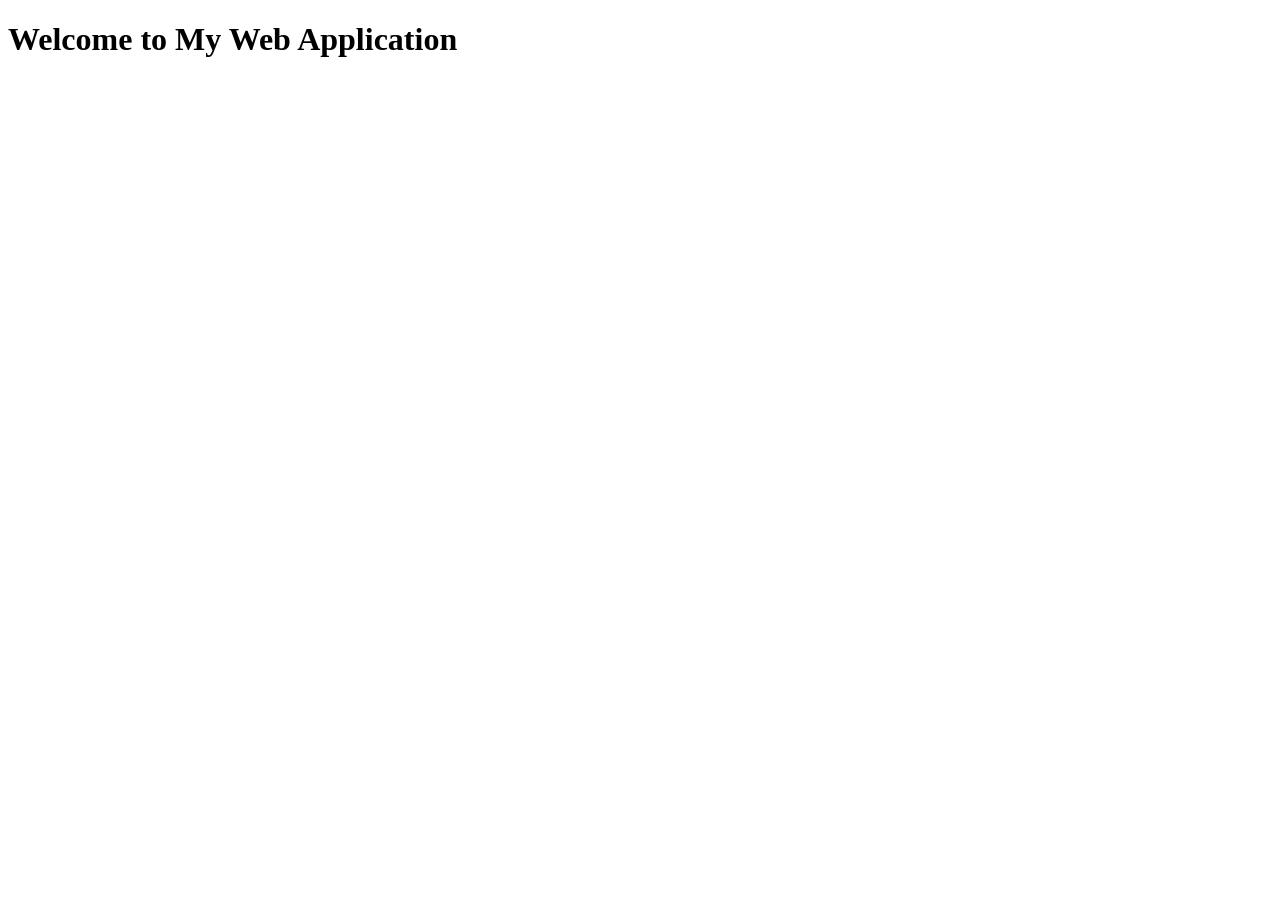
==== src/main/resources/static/index.html @ 4554f394 "heading color change" ====
<!DOCTYPE html>    
<html lang="en">
<head>
    <meta charset="UTF-8">
    <meta name="viewport" content="width=device-width, initial-scale=1.0">
    <title>My Web Application</title>
    <link rel="stylesheet" href="index.css">
</head>
<body>
        <h1>Welcome to My Web Application</h1>
        <script src="index.js"></script>
</body>
</html>
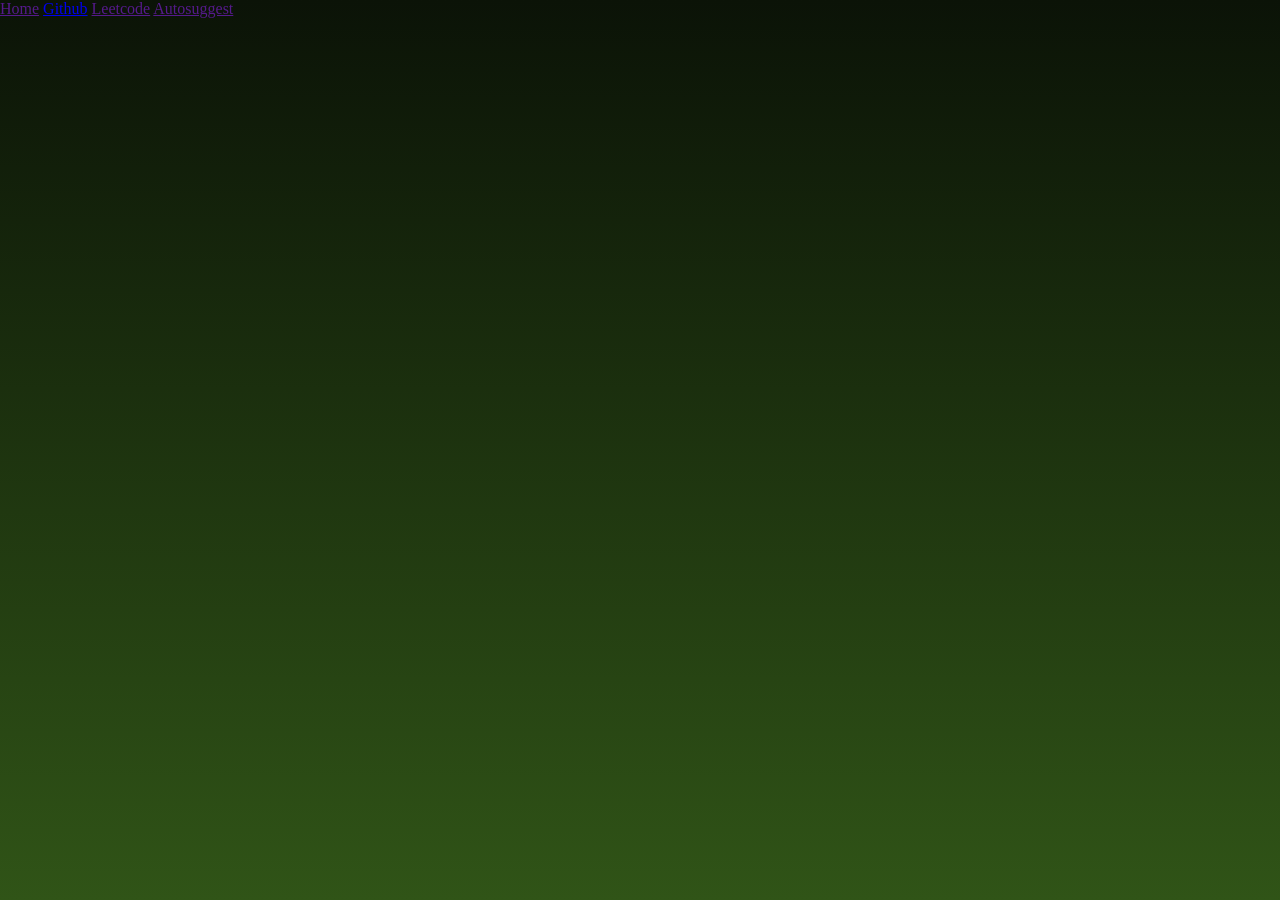
==== commit b0e90741: "Navbar addition p2" ====
--- a/src/main/resources/static/index.html
+++ b/src/main/resources/static/index.html
@@ -1,13 +1,19 @@
-<!DOCTYPE html>    
+<!DOCTYPE html>
 <html lang="en">
 <head>
     <meta charset="UTF-8">
     <meta name="viewport" content="width=device-width, initial-scale=1.0">
-    <title>My Web Application</title>
+    <title>Auto Suggest</title>
     <link rel="stylesheet" href="index.css">
 </head>
 <body>
-        <h1>Welcome to My Web Application</h1>
-        <script src="index.js"></script>
+    <!-- <h1>Hello World!</h1> -->
+     <div class="navbar">
+        <a href="">Home</a>
+        <a href="https://github.com/">Github</a>
+        <a href="">Leetcode</a>
+        <a href="">Autosuggest</a>
+     </div>
+    <script src="index.js"></script>
 </body>
 </html>
--- a/src/main/resources/static/index.css
+++ b/src/main/resources/static/index.css
@@ -0,0 +1,11 @@
+h1{
+    color: blue;
+}
+body {
+  margin: 0;
+  min-height: 100vh;
+  background-color: #0b1307; 
+  background-image: linear-gradient(180deg, #0b1307 0%, #305417 100%);
+  background-repeat: no-repeat;
+  background-attachment: fixed; 
+}
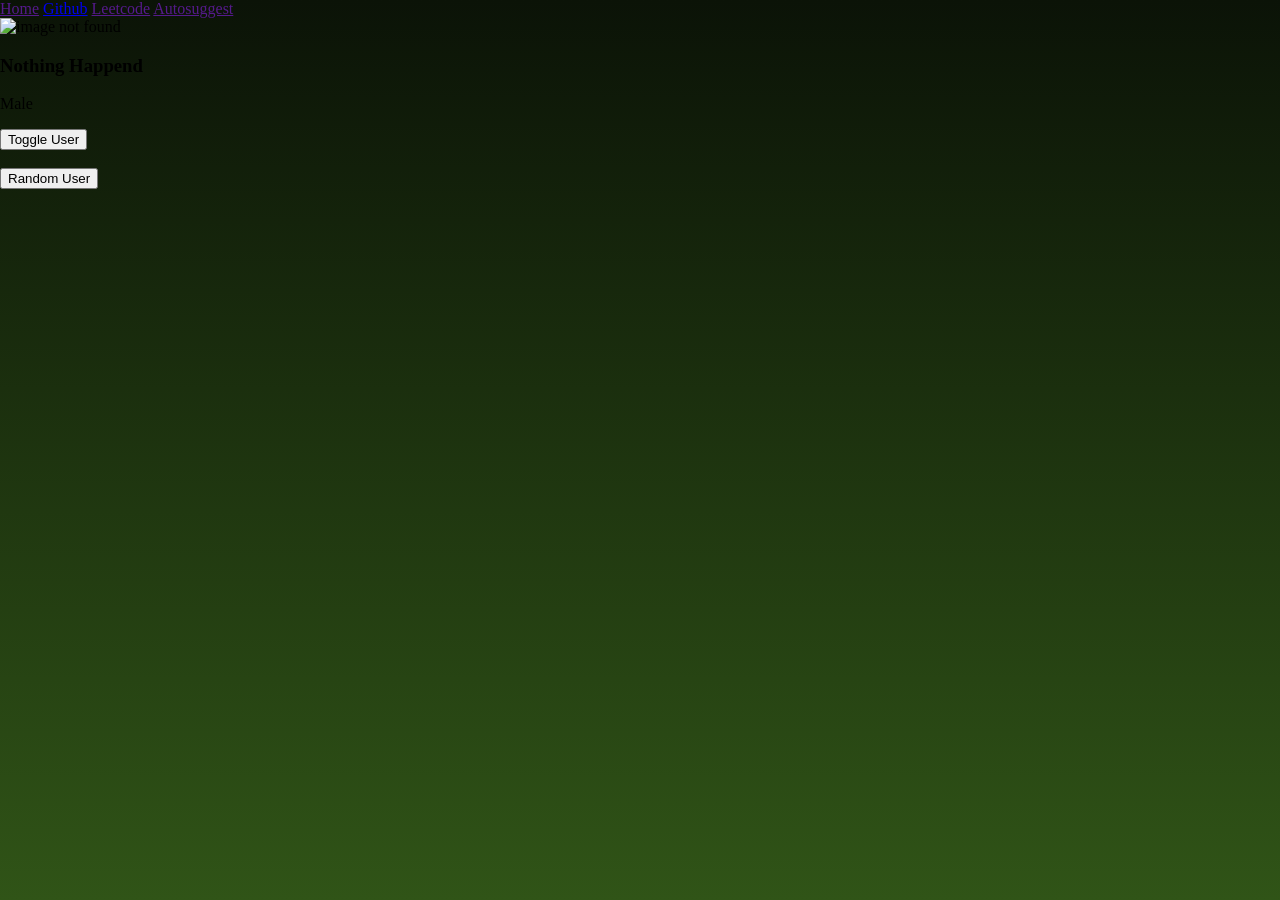
==== commit 6b254ca8: "overall ui change: border shadow,image card" ====
--- a/src/main/resources/static/index.html
+++ b/src/main/resources/static/index.html
@@ -14,6 +14,15 @@
         <a href="">Leetcode</a>
         <a href="">Autosuggest</a>
      </div>
+     <div class="card">
+        <img src="image.png" alt="image not found">
+        <h3 id="user-name">Nothing Happend</h3>
+        <p>Male</p>
+        <button>Toggle User</button>
+        <br>
+        <br>
+        <button> Random User</button>
+     </div>
     <script src="index.js"></script>
 </body>
 </html>
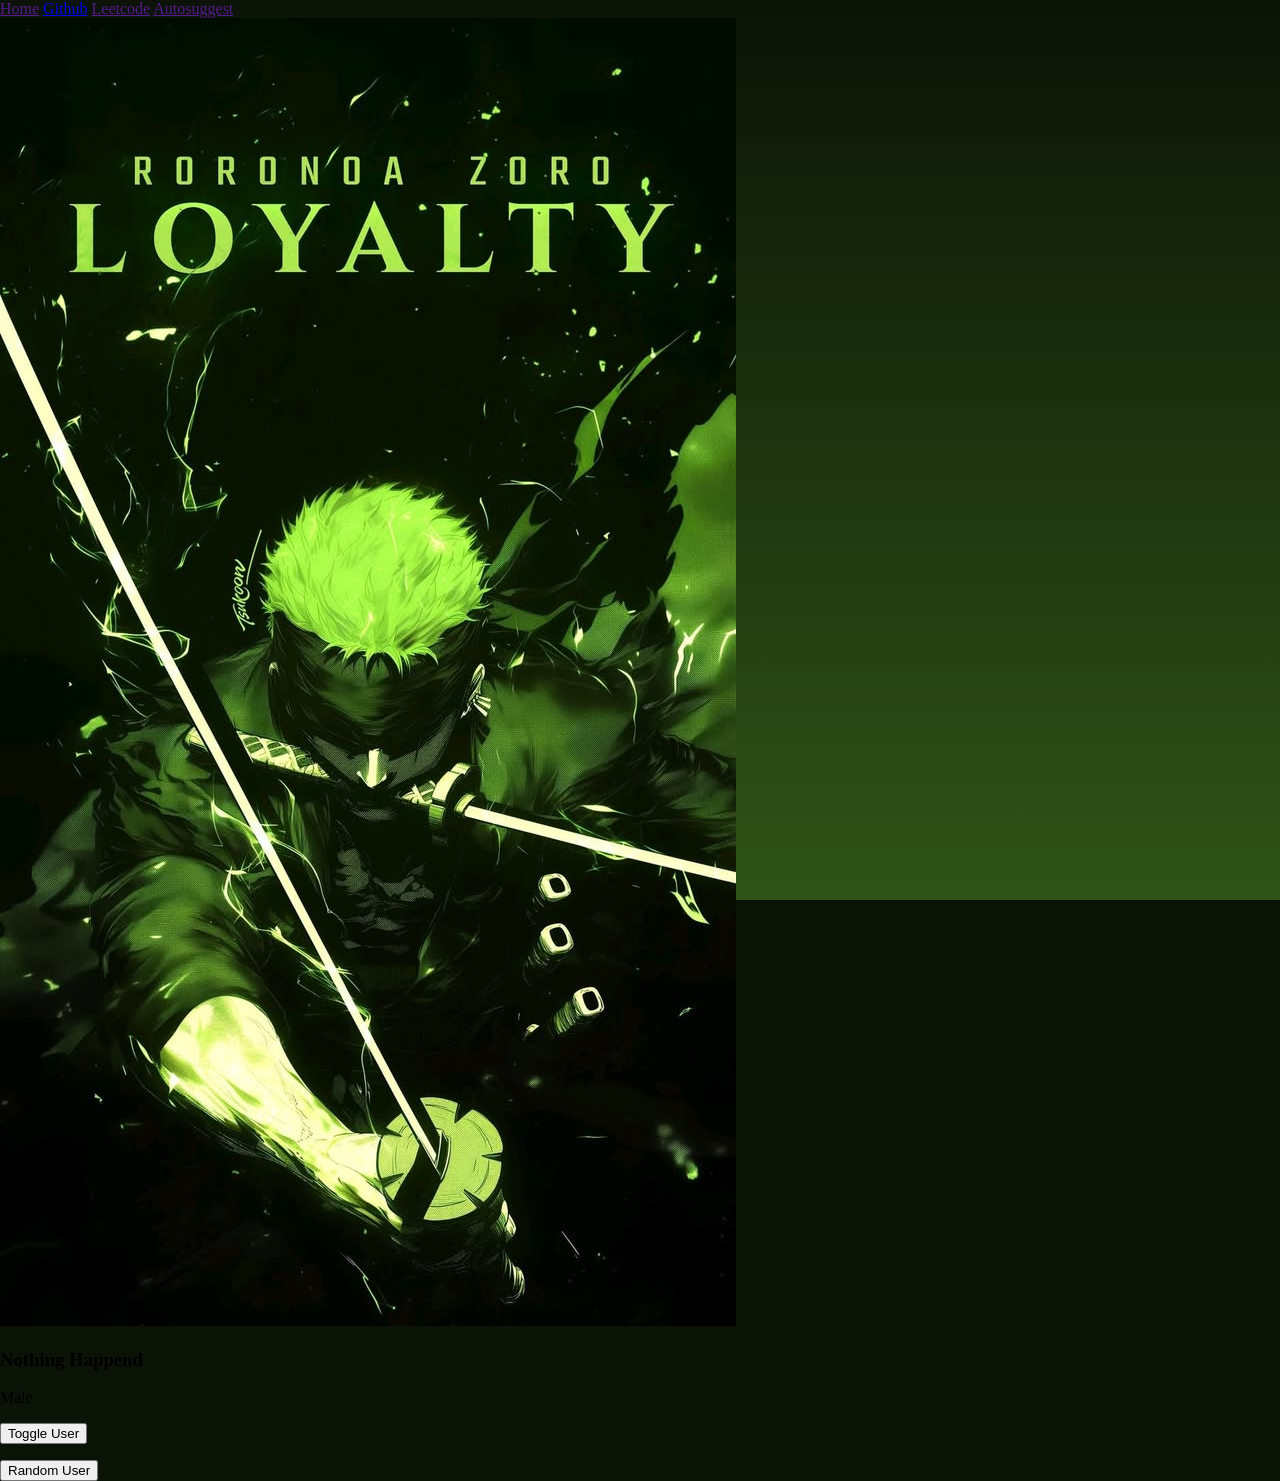
==== commit 3aacb5fe: "Card addition and random user" ====
--- a/src/main/resources/static/index.html
+++ b/src/main/resources/static/index.html
@@ -15,13 +15,12 @@
         <a href="">Autosuggest</a>
      </div>
      <div class="card">
-        <img src="image.png" alt="image not found">
+        <img id = "user-image" src="image.png" alt="image not found">
         <h3 id="user-name">Nothing Happend</h3>
-        <p>Male</p>
-        <button>Toggle User</button>
-        <br>
-        <br>
-        <button> Random User</button>
+        <p id="user-gender">Male</p>
+        <button onclick="toggleUser()">Toggle User</button>
+        <p></p>
+        <button onclick="randomUser()">Random User</button>
      </div>
     <script src="index.js"></script>
 </body>
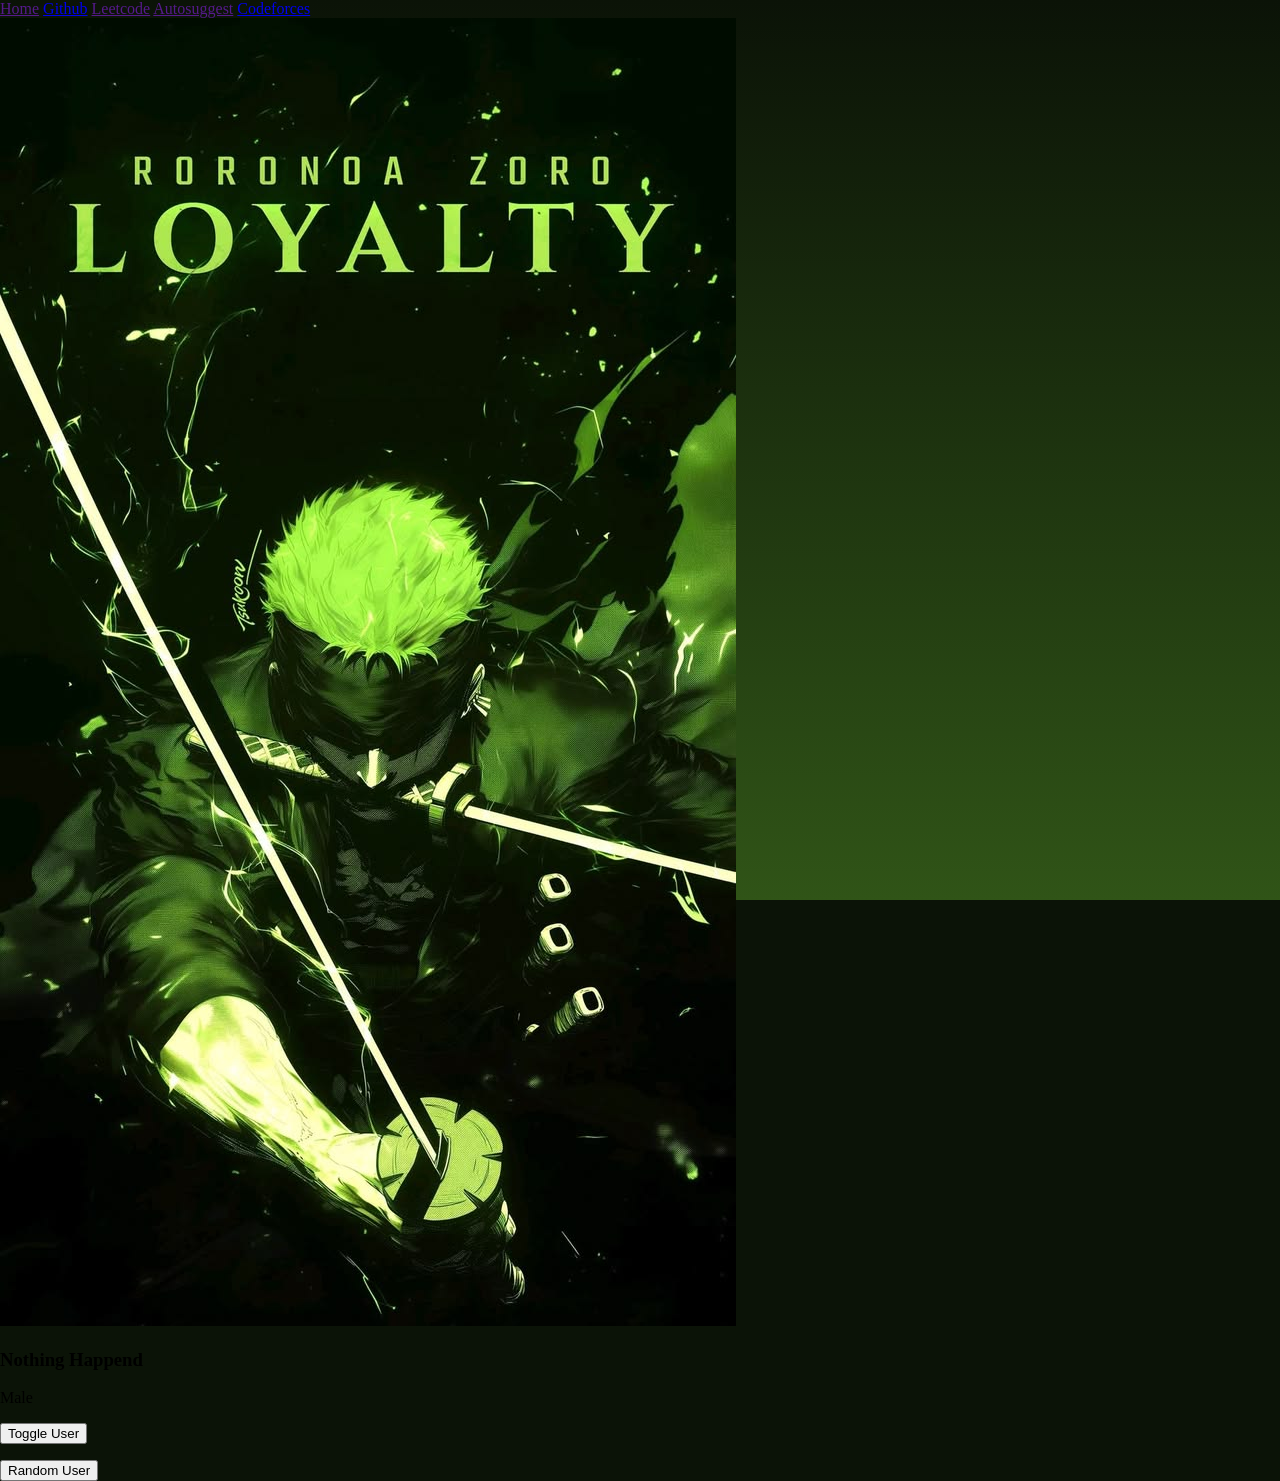
==== commit 7aea46a9: "codeforces stats" ====
--- a/src/main/resources/static/index.html
+++ b/src/main/resources/static/index.html
@@ -13,6 +13,7 @@
         <a href="https://github.com/">Github</a>
         <a href="">Leetcode</a>
         <a href="">Autosuggest</a>
+        <a href="codeforces-stats.html">Codeforces</a>
      </div>
      <div class="card">
         <img id = "user-image" src="image.png" alt="image not found">
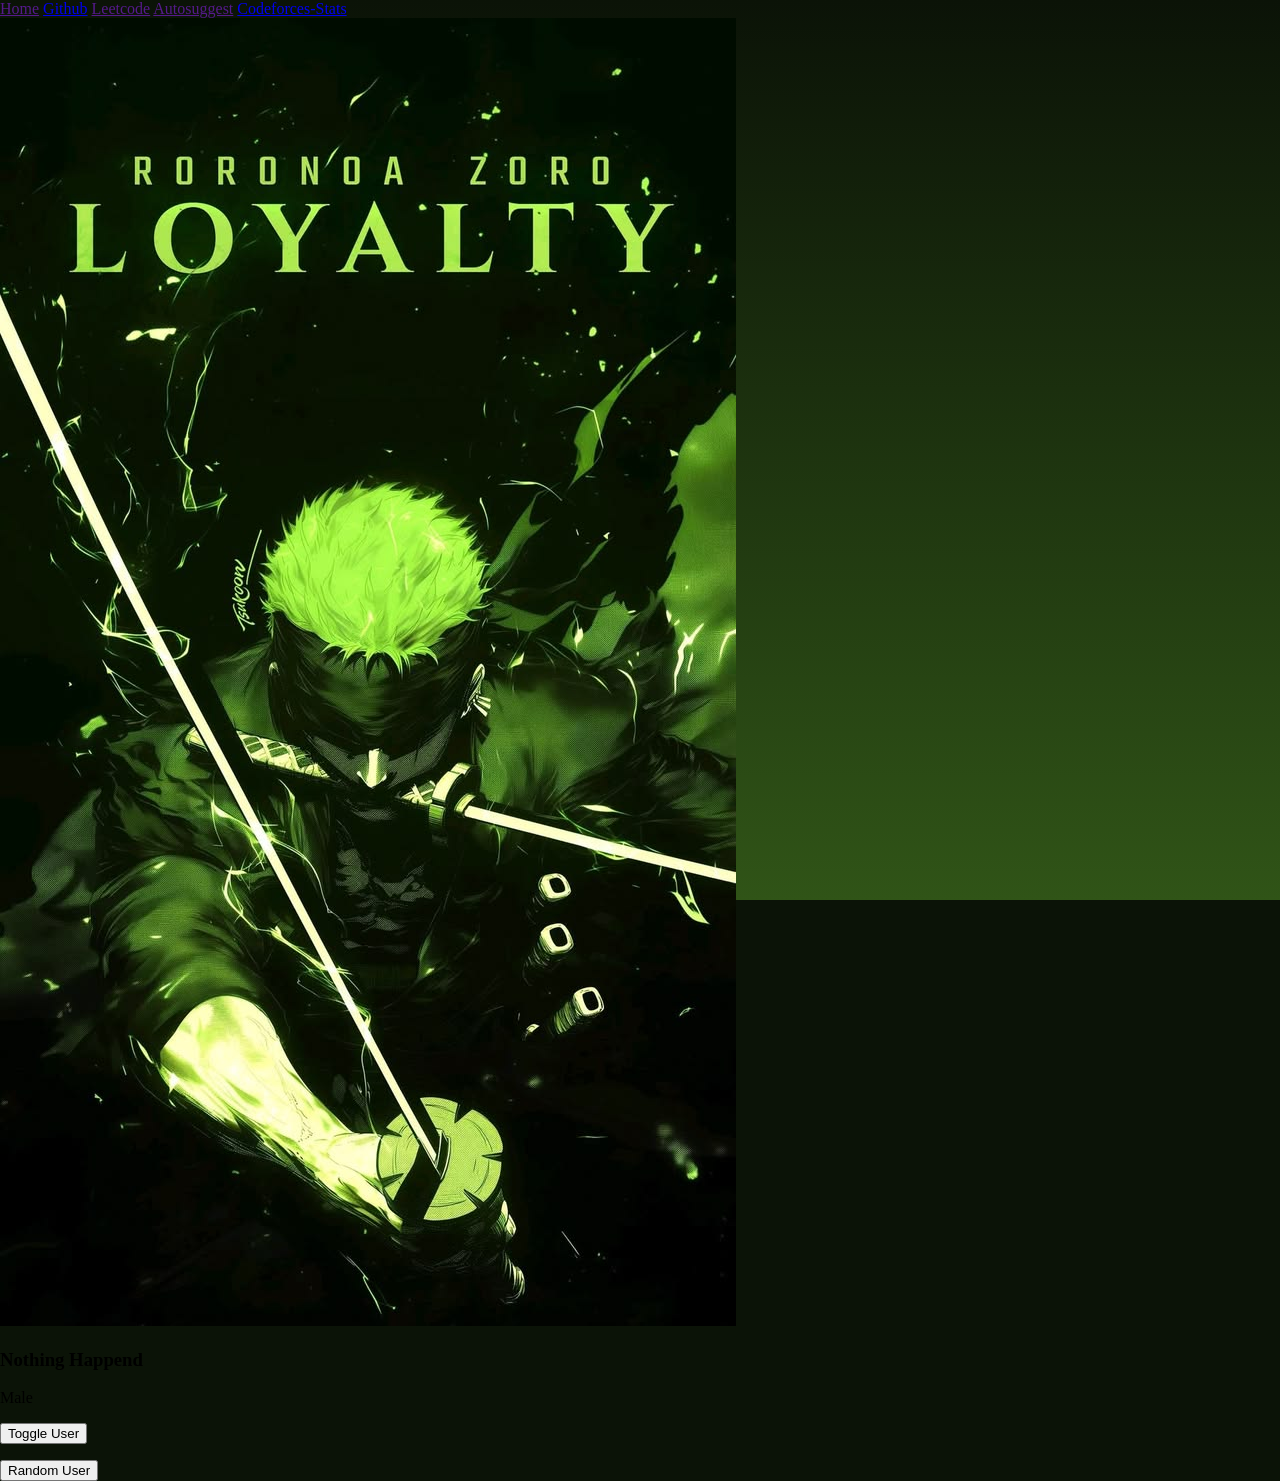
==== commit 1d7ba766: "codeforece to codeforce-stats" ====
--- a/src/main/resources/static/index.html
+++ b/src/main/resources/static/index.html
@@ -13,7 +13,7 @@
         <a href="https://github.com/">Github</a>
         <a href="">Leetcode</a>
         <a href="">Autosuggest</a>
-        <a href="codeforces-stats.html">Codeforces</a>
+        <a href="codeforces-stats.html">Codeforces-Stats</a>
      </div>
      <div class="card">
         <img id = "user-image" src="image.png" alt="image not found">
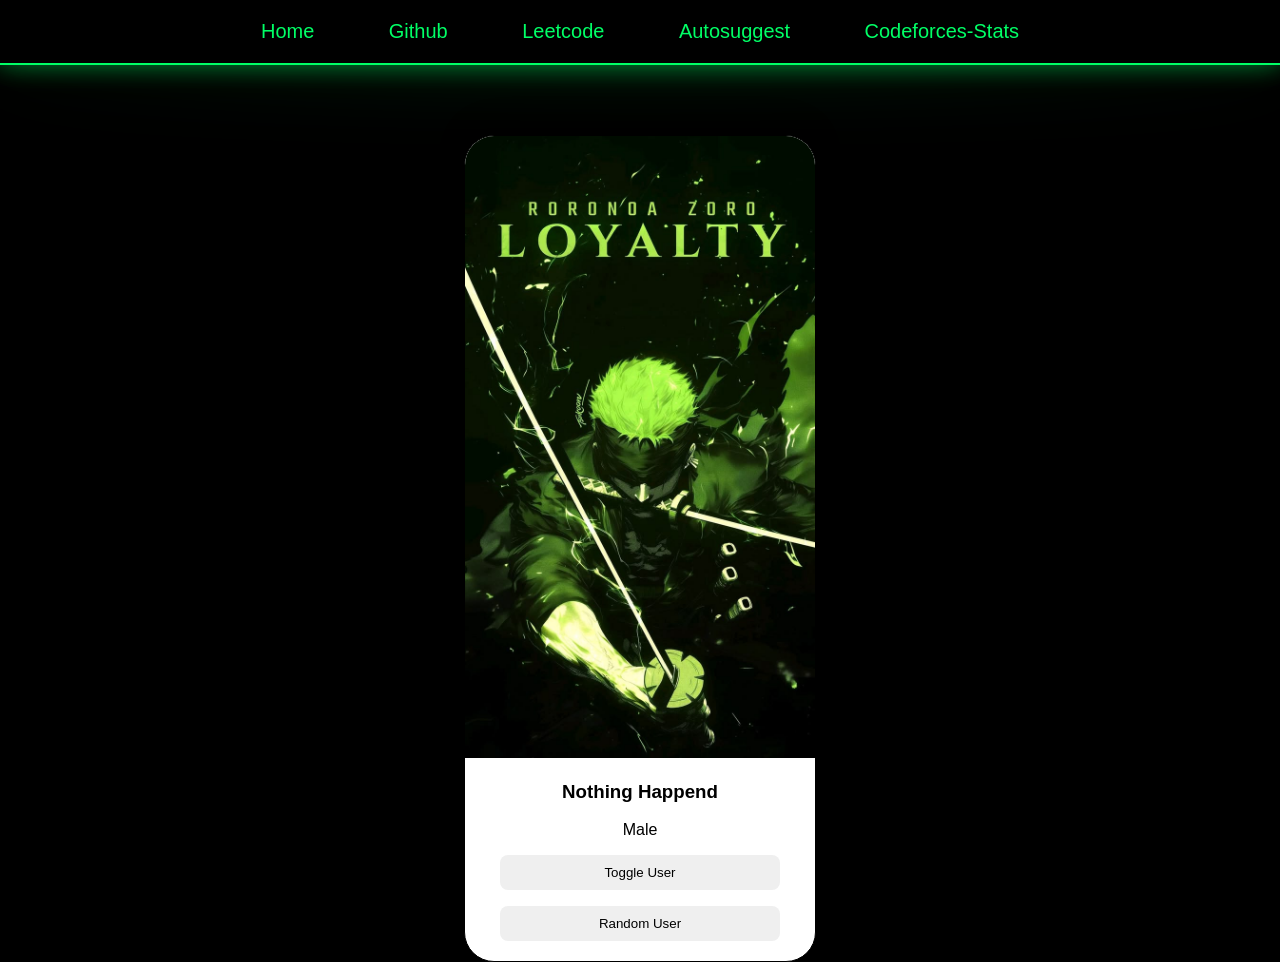
==== commit 4e4a5d85: "search suggestion" ====
--- a/src/main/resources/static/index.html
+++ b/src/main/resources/static/index.html
@@ -12,7 +12,7 @@
         <a href="">Home</a>
         <a href="https://github.com/">Github</a>
         <a href="">Leetcode</a>
-        <a href="">Autosuggest</a>
+        <a href="autosuggest.html">Autosuggest</a>
         <a href="codeforces-stats.html">Codeforces-Stats</a>
      </div>
      <div class="card">
--- a/src/main/resources/static/index.css
+++ b/src/main/resources/static/index.css
@@ -1,11 +1,96 @@
 h1{
-    color: blue;
+    color: white;
 }
-body {
-  margin: 0;
-  min-height: 100vh;
-  background-color: #0b1307; 
-  background-image: linear-gradient(180deg, #0b1307 0%, #305417 100%);
-  background-repeat: no-repeat;
-  background-attachment: fixed; 
-}+body{
+    margin: 0;
+    background-color: #000;
+    font-family: Arial, sans-serif;
+}
+.navbar{
+    background-color: #000;
+    padding: 20px;
+    text-align: center;
+    position: relative;
+    border-bottom: 2px solid #00ff66;
+    box-shadow:
+        0 -15px 40px rgba(0, 255, 100, 0.6),
+        0 0 25px rgba(0, 255, 100, 0.3);
+}
+.navbar::before{
+    content: "";
+    position: absolute;
+    top: -80px;
+    left: 50%;
+    transform: translateX(-50%);
+
+    width: 100%;
+    height: 150px;
+
+    background: radial-gradient(
+        ellipse at top,
+        rgba(0,255,100,0.45) 0%,
+        rgba(0,255,100,0.15) 50%,
+        transparent 100%
+    );
+
+    filter: blur(40px);
+    z-index: -1;
+}
+.navbar a{
+    color: #00ff66;
+    text-decoration: none;
+    font-size: 20px;
+    padding: 15px 25px;
+    margin: 0 10px;
+    transition: 0.3s ease;
+}
+.navbar a:hover{
+    background-color: #00ff66;
+    color: black;
+    border-radius: 8px;
+
+    box-shadow:
+        0 0 10px #00ff66,
+        0 0 20px #00ff66,
+        0 0 40px #00ff66;
+}
+.card{
+    border: 1px solid black;
+    width: 350px;
+    border-radius: 30px;
+    text-align: center;
+    margin-top: 70px;
+    overflow: hidden;
+    /* margin-left: 40%; */
+    margin-left: auto;
+    margin-right: auto;
+    padding-bottom: 20px;
+    background-color: white;
+    box-shadow: rgba(0, 0, 0, 0.25) 0px 54px 55px, rgba(0, 0, 0, 0.12) 0px -12px 30px, rgba(0, 0, 0, 0.12) 0px 4px 6px, rgba(0, 0, 0, 0.17) 0px 12px 13px, rgba(0, 0, 0, 0.09) 0px -3px 5px;
+}
+
+.card img{
+    /* width: 300px; */
+    width: 100%;
+}
+
+.card button{
+    border-style: none;
+    padding: 10px;
+    width: 80%;
+    border-radius: 8px;
+}
+    .search-suggestions {
+            width: 80%;
+            margin: 8px 0 0;
+            border-radius: 16px;
+            box-shadow: 0 4px 12px rgba(0, 0, 0, 0.06);
+            overflow: hidden;
+            text-align: left;
+            margin: 0px auto;
+        }
+        .suggestion {
+            padding: 10px 14px;
+            border-bottom: 1px solid #f2f2f2;
+            font-size: 14px;
+        }
